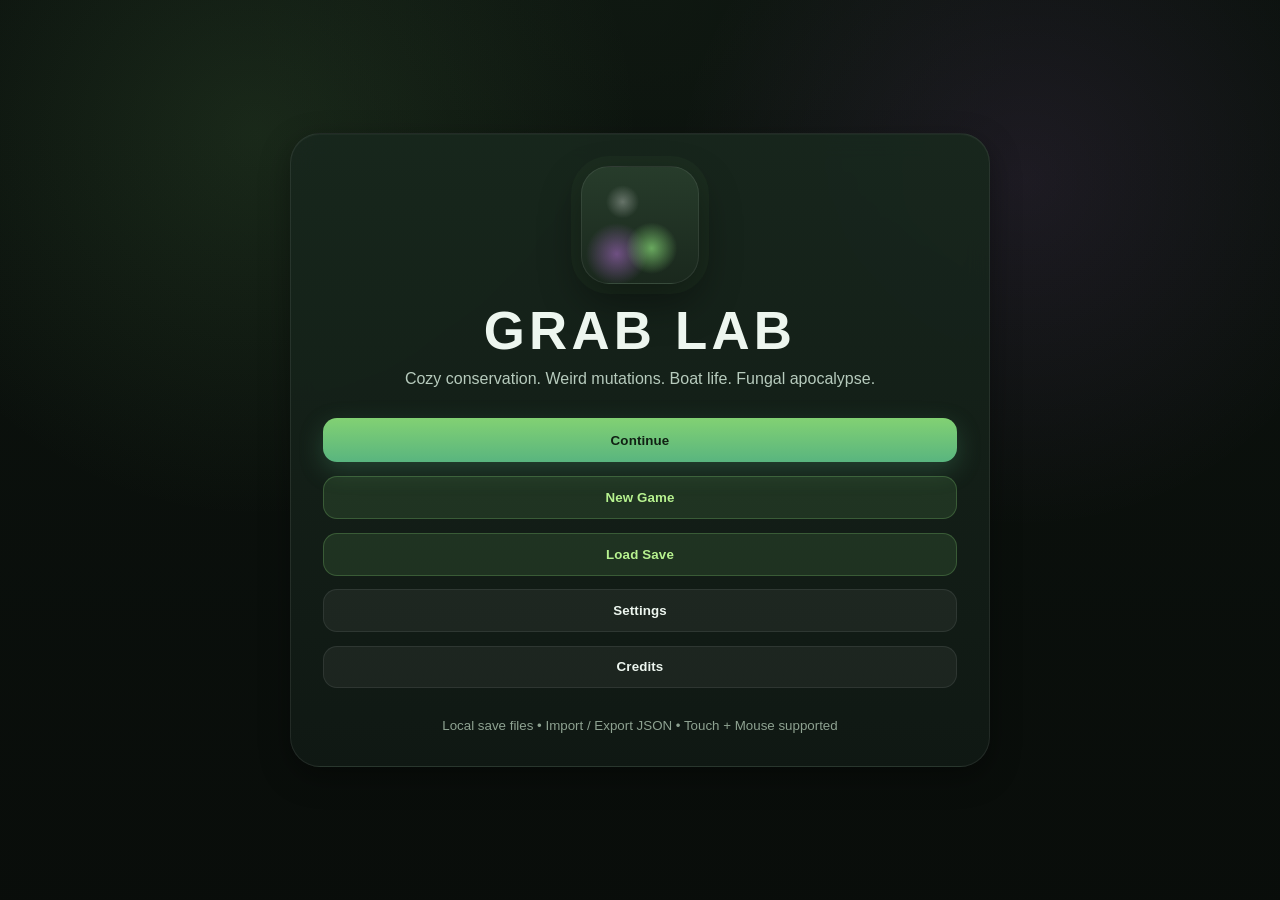
==== index.html @ 13048ccb "V0.000 Let's find our bugs!" ====
<!DOCTYPE html>
<html lang="en">
<head>
  <meta charset="UTF-8" />
  <meta
    name="viewport"
    content="width=device-width, initial-scale=1, maximum-scale=1, viewport-fit=cover"
  />
  <title>Grab Lab</title>
  <meta
    name="description"
    content="Grab Lab - a cozy, creepy, data-driven survival, breeding, fishing, and conservation game."
  />
  <link rel="stylesheet" href="style.css" />
</head>
<body>
  <div id="app" class="app-shell">
    <!-- Splash / Boot -->
    <section id="bootScreen" class="screen-layer boot-screen active" aria-label="Boot Screen">
      <div class="boot-card">
        <div class="boot-logo-wrap">
          <div class="boot-logo fungus-pulse"></div>
          <h1 class="game-title">GRAB LAB</h1>
          <p class="game-tagline">
            Cozy conservation. Weird mutations. Boat life. Fungal apocalypse.
          </p>
        </div>

        <div class="boot-actions">
          <button id="btnContinue" class="primary-btn">Continue</button>
          <button id="btnNewGame" class="secondary-btn">New Game</button>
          <button id="btnLoadGame" class="secondary-btn">Load Save</button>
          <button id="btnOpenSettings" class="ghost-btn">Settings</button>
          <button id="btnOpenCredits" class="ghost-btn">Credits</button>
        </div>

        <div class="boot-footer">
          <small>Local save files • Import / Export JSON • Touch + Mouse supported</small>
        </div>
      </div>
    </section>

    <!-- Character Creator -->
    <section id="characterCreatorScreen" class="screen-layer" aria-label="Character Creator">
      <div class="creator-shell modal-style large">
        <header class="creator-header">
          <h2>Create Your Conservationist</h2>
          <div class="creator-header-actions">
            <button id="btnRandomizeCharacter" class="secondary-btn">Randomize</button>
            <button id="btnBackToBootFromCreator" class="ghost-btn">Back</button>
          </div>
        </header>

        <div class="creator-body">
          <aside class="creator-preview-panel">
            <div class="character-preview-card">
              <div id="characterPreviewAvatar" class="avatar-preview">
                <div class="avatar-layer avatar-base"></div>
                <div class="avatar-layer avatar-hair"></div>
                <div class="avatar-layer avatar-outfit"></div>
                <div class="avatar-layer avatar-accessory"></div>
              </div>
              <div class="preview-meta">
                <h3 id="previewName">New Ranger</h3>
                <p id="previewOrigin">Remote Wetlands Field Station</p>
                <p id="previewSummary">
                  Tired, underpaid, wildly unprepared, and somehow humanity’s best shot.
                </p>
              </div>
            </div>
          </aside>

          <main class="creator-form-panel">
            <div class="form-grid">
              <label class="form-field">
                <span>Name</span>
                <input id="creatorName" type="text" maxlength="28" placeholder="Enter character name" />
              </label>

              <label class="form-field">
                <span>Pronouns</span>
                <select id="creatorPronouns">
                  <option value="they">They / Them</option>
                  <option value="she">She / Her</option>
                  <option value="he">He / Him</option>
                  <option value="custom">Custom Later</option>
                </select>
              </label>

              <label class="form-field">
                <span>Background</span>
                <select id="creatorBackground"></select>
              </label>

              <label class="form-field">
                <span>Starting Specialty</span>
                <select id="creatorSpecialty"></select>
              </label>

              <label class="form-field">
                <span>Skin Tone</span>
                <input id="creatorSkinTone" type="range" min="1" max="8" value="3" />
              </label>

              <label class="form-field">
                <span>Hair Style</span>
                <select id="creatorHairStyle"></select>
              </label>

              <label class="form-field">
                <span>Hair Color</span>
                <select id="creatorHairColor"></select>
              </label>

              <label class="form-field">
                <span>Outfit</span>
                <select id="creatorOutfit"></select>
              </label>

              <label class="form-field">
                <span>Starting Trait</span>
                <select id="creatorTraitA"></select>
              </label>

              <label class="form-field">
                <span>Quirk</span>
                <select id="creatorTraitB"></select>
              </label>
            </div>

            <section class="creator-notes card">
              <h3>Starting Perks</h3>
              <ul id="creatorPerkList" class="plain-list"></ul>
            </section>

            <footer class="creator-footer">
              <button id="btnStartGame" class="primary-btn">Begin Assignment</button>
            </footer>
          </main>
        </div>
      </div>
    </section>

    <!-- Main Game -->
    <section id="gameScreen" class="screen-layer" aria-label="Game Screen">
      <!-- Top HUD -->
      <header id="topHud" class="top-hud">
        <div class="hud-left">
          <div class="hud-logo-mini">GL</div>
          <div class="hud-day-block">
            <div id="hudDay" class="hud-stat-main">Day 1</div>
            <div id="hudTime" class="hud-stat-sub">06:00 AM</div>
          </div>
          <div class="hud-weather-block">
            <div id="hudWeather" class="hud-stat-main">Clear</div>
            <div id="hudBiome" class="hud-stat-sub">Field Station Island</div>
          </div>
        </div>

        <div class="hud-center">
          <div class="resource-pill">
            <span>HP</span>
            <div class="bar"><div id="barHealth" class="fill"></div></div>
            <strong id="hudHealthText">100 / 100</strong>
          </div>
          <div class="resource-pill">
            <span>Stamina</span>
            <div class="bar"><div id="barStamina" class="fill"></div></div>
            <strong id="hudStaminaText">100 / 100</strong>
          </div>
          <div class="resource-pill">
            <span>Hunger</span>
            <div class="bar"><div id="barHunger" class="fill"></div></div>
            <strong id="hudHungerText">Fed</strong>
          </div>
          <div class="resource-pill">
            <span>Thirst</span>
            <div class="bar"><div id="barThirst" class="fill"></div></div>
            <strong id="hudThirstText">Hydrated</strong>
          </div>
          <div class="resource-pill danger">
            <span>Infection</span>
            <div class="bar"><div id="barInfection" class="fill"></div></div>
            <strong id="hudInfectionText">0%</strong>
          </div>
        </div>

        <div class="hud-right">
          <button id="btnPause" class="hud-btn">Pause</button>
          <button id="btnTutorial" class="hud-btn">Tutorial</button>
          <button id="btnAdmin" class="hud-btn admin">Admin</button>
        </div>
      </header>

      <!-- Main Layout -->
      <div class="game-layout">
        <!-- Left Quick Panel -->
        <aside id="leftSidebar" class="sidebar left-sidebar">
          <div class="sidebar-section">
            <h3>Quick Actions</h3>
            <div class="quick-action-grid">
              <button id="btnInventory" class="panel-btn">Inventory</button>
              <button id="btnParty" class="panel-btn">Party</button>
              <button id="btnMap" class="panel-btn">Map</button>
              <button id="btnBoat" class="panel-btn">Boat</button>
              <button id="btnBase" class="panel-btn">Base</button>
              <button id="btnBuild" class="panel-btn">Build</button>
              <button id="btnCraft" class="panel-btn">Craft</button>
              <button id="btnJournal" class="panel-btn">Journal</button>
              <button id="btnDNA" class="panel-btn">DNA Lab</button>
              <button id="btnBreed" class="panel-btn">Breeding</button>
              <button id="btnFish" class="panel-btn">Fishing</button>
              <button id="btnTraps" class="panel-btn">Traps</button>
            </div>
          </div>

          <div class="sidebar-section">
            <h3>Tracked Tasks</h3>
            <div id="trackedTaskList" class="stack-list"></div>
          </div>

          <div class="sidebar-section">
            <h3>Status Effects</h3>
            <div id="statusEffectList" class="status-chip-wrap"></div>
          </div>
        </aside>

        <!-- Play Area -->
        <main id="playArea" class="play-area">
          <div id="worldViewport" class="world-viewport">
            <canvas id="worldCanvas" width="1600" height="900" aria-label="World"></canvas>
            <canvas id="fxCanvas" width="1600" height="900" aria-label="Effects"></canvas>

            <div id="interactionPrompt" class="interaction-prompt hidden">
              <div class="prompt-title" id="interactionTitle">Point of Interest</div>
              <div class="prompt-body" id="interactionBody">Tap to inspect.</div>
            </div>

            <div id="floatingDamageLayer" class="floating-layer" aria-hidden="true"></div>
            <div id="toastLayer" class="toast-layer" aria-live="polite"></div>
          </div>

          <div id="bottomActionBar" class="bottom-action-bar">
            <button id="btnInteract" class="action-btn primary">Interact</button>
            <button id="btnHarvest" class="action-btn">Harvest</button>
            <button id="btnCastLine" class="action-btn">Cast Line</button>
            <button id="btnUseTool" class="action-btn">Use Tool</button>
            <button id="btnAttack" class="action-btn">Attack</button>
            <button id="btnSneak" class="action-btn">Sneak</button>
            <button id="btnRest" class="action-btn">Rest</button>
          </div>
        </main>

        <!-- Right Sidebar -->
        <aside id="rightSidebar" class="sidebar right-sidebar">
          <div class="sidebar-section">
            <h3>Party</h3>
            <div id="partyRosterMini" class="party-mini-list"></div>
          </div>

          <div class="sidebar-section">
            <h3>Nearby</h3>
            <div id="nearbyList" class="stack-list"></div>
          </div>

          <div class="sidebar-section">
            <h3>Activity Log</h3>
            <div id="activityLog" class="log-box"></div>
          </div>
        </aside>
      </div>

      <!-- Mini Map -->
      <div id="miniMapShell" class="mini-map-shell">
        <div class="mini-map-header">
          <span>Mini Map</span>
          <button id="btnExpandMiniMap" class="mini-btn">Expand</button>
        </div>
        <canvas id="miniMapCanvas" width="260" height="260" aria-label="Mini Map"></canvas>
      </div>
    </section>

    <!-- Combat Screen -->
    <section id="combatScreen" class="screen-layer combat-screen" aria-label="Combat Screen">
      <div class="combat-backdrop">
        <div class="combat-arena">
          <header class="combat-header">
            <div>
              <h2 id="combatTitle">Fungal Encounter</h2>
              <p id="combatSubtitle">The spores twitch in a deeply rude manner.</p>
            </div>
            <button id="btnFleeCombat" class="ghost-btn">Attempt Flee</button>
          </header>

          <div class="combat-body">
            <div class="combat-enemy-side">
              <div id="enemyBattlefield" class="battlefield-grid enemy-grid"></div>
            </div>

            <div class="combat-player-side">
              <div id="allyBattlefield" class="battlefield-grid ally-grid"></div>
            </div>
          </div>

          <footer class="combat-footer">
            <div id="combatTurnOrder" class="turn-order-strip"></div>

            <div class="combat-command-shell">
              <div id="combatActorCard" class="combat-actor-card">
                <h3 id="combatActorName">Ranger</h3>
                <p id="combatActorStats">HP 100/100 • STA 80/100</p>
              </div>

              <div id="combatCommandPanel" class="combat-command-panel">
                <button class="combat-btn" data-combat-action="attack">Attack</button>
                <button class="combat-btn" data-combat-action="skill">Skill</button>
                <button class="combat-btn" data-combat-action="item">Item</button>
                <button class="combat-btn" data-combat-action="swap">Swap</button>
                <button class="combat-btn" data-combat-action="defend">Defend</button>
                <button class="combat-btn" data-combat-action="analyze">Analyze</button>
              </div>

              <div id="combatDetailPanel" class="combat-detail-panel">
                <p>Select a command to continue.</p>
              </div>
            </div>
          </footer>
        </div>
      </div>
    </section>

    <!-- Shared Modal Host -->
    <div id="modalHost" class="modal-host" aria-live="polite"></div>

    <!-- Inventory Modal -->
    <section id="inventoryModal" class="modal-window hidden draggable" data-modal="inventory" aria-label="Inventory">
      <header class="modal-header drag-handle">
        <h2>Inventory</h2>
        <div class="modal-header-actions">
          <input id="inventorySearch" type="text" placeholder="Search inventory..." />
          <button class="modal-close-btn" data-close-modal="inventoryModal">✕</button>
        </div>
      </header>
      <div class="modal-body">
        <div class="inventory-layout">
          <div id="inventoryGrid" class="inventory-grid"></div>
          <aside id="inventoryDetail" class="detail-panel">
            <h3>Item Details</h3>
            <div id="inventoryDetailContent">Select an item.</div>
          </aside>
        </div>
      </div>
    </section>

    <!-- Party Modal -->
    <section id="partyModal" class="modal-window hidden draggable" data-modal="party" aria-label="Party">
      <header class="modal-header drag-handle">
        <h2>Party & Companions</h2>
        <div class="modal-header-actions">
          <button class="modal-close-btn" data-close-modal="partyModal">✕</button>
        </div>
      </header>
      <div class="modal-body">
        <div class="split-layout">
          <div id="partyMemberList" class="card-list"></div>
          <div id="partyMemberDetail" class="detail-panel">Select a companion.</div>
        </div>
      </div>
    </section>

    <!-- Map Modal -->
    <section id="mapModal" class="modal-window hidden draggable large" data-modal="map" aria-label="Map">
      <header class="modal-header drag-handle">
        <h2>World Map</h2>
        <div class="modal-header-actions">
          <button id="btnFastTravelMode" class="secondary-btn">Fast Travel</button>
          <button class="modal-close-btn" data-close-modal="mapModal">✕</button>
        </div>
      </header>
      <div class="modal-body">
        <div class="map-layout">
          <canvas id="worldMapCanvas" width="1200" height="800"></canvas>
          <aside class="detail-panel">
            <h3>Location Info</h3>
            <div id="mapLocationInfo">Select a tile.</div>
          </aside>
        </div>
      </div>
    </section>

    <!-- Boat Modal -->
    <section id="boatModal" class="modal-window hidden draggable" data-modal="boat" aria-label="Boat">
      <header class="modal-header drag-handle">
        <h2>River Boat</h2>
        <div class="modal-header-actions">
          <button class="modal-close-btn" data-close-modal="boatModal">✕</button>
        </div>
      </header>
      <div class="modal-body">
        <div class="split-layout">
          <div id="boatPanel" class="detail-panel wide-panel">
            <h3>Boat Overview</h3>
            <div id="boatStats"></div>
          </div>
          <div id="boatUpgradePanel" class="detail-panel">
            <h3>Upgrades</h3>
            <div id="boatUpgradeList"></div>
          </div>
        </div>
      </div>
    </section>

    <!-- Base Modal -->
    <section id="baseModal" class="modal-window hidden draggable large" data-modal="base" aria-label="Base">
      <header class="modal-header drag-handle">
        <h2>Field Station Base</h2>
        <div class="modal-header-actions">
          <button id="btnBaseTabStructures" class="secondary-btn">Structures</button>
          <button id="btnBaseTabCreatures" class="secondary-btn">Habitats</button>
          <button id="btnBaseTabStorage" class="secondary-btn">Storage</button>
          <button class="modal-close-btn" data-close-modal="baseModal">✕</button>
        </div>
      </header>
      <div class="modal-body">
        <div id="basePanelContent" class="detail-panel">Base systems loading...</div>
      </div>
    </section>

    <!-- Crafting Modal -->
    <section id="craftModal" class="modal-window hidden draggable" data-modal="craft" aria-label="Crafting">
      <header class="modal-header drag-handle">
        <h2>Crafting</h2>
        <div class="modal-header-actions">
          <input id="craftSearch" type="text" placeholder="Search recipes..." />
          <button class="modal-close-btn" data-close-modal="craftModal">✕</button>
        </div>
      </header>
      <div class="modal-body">
        <div class="split-layout">
          <div id="recipeList" class="card-list"></div>
          <div id="recipeDetail" class="detail-panel">Select a recipe.</div>
        </div>
      </div>
    </section>

    <!-- Breeding Modal -->
    <section id="breedingModal" class="modal-window hidden draggable large" data-modal="breeding" aria-label="Breeding Lab">
      <header class="modal-header drag-handle">
        <h2>Breeding Lab</h2>
        <div class="modal-header-actions">
          <button id="btnOpenMutationGuide" class="secondary-btn">Mutation Guide</button>
          <button class="modal-close-btn" data-close-modal="breedingModal">✕</button>
        </div>
      </header>
      <div class="modal-body">
        <div class="triple-layout">
          <section class="detail-panel">
            <h3>Parent A</h3>
            <div id="breedingParentA"></div>
          </section>
          <section class="detail-panel">
            <h3>Parent B</h3>
            <div id="breedingParentB"></div>
          </section>
          <section class="detail-panel">
            <h3>Additives & Outcome</h3>
            <div id="breedingResultPanel"></div>
          </section>
        </div>
      </div>
    </section>

    <!-- DNA Modal -->
    <section id="dnaModal" class="modal-window hidden draggable" data-modal="dna" aria-label="DNA Database">
      <header class="modal-header drag-handle">
        <h2>DNA Database</h2>
        <div class="modal-header-actions">
          <input id="dnaSearch" type="text" placeholder="Search species or specimen..." />
          <button class="modal-close-btn" data-close-modal="dnaModal">✕</button>
        </div>
      </header>
      <div class="modal-body">
        <div class="split-layout">
          <div id="dnaList" class="card-list"></div>
          <div id="dnaDetail" class="detail-panel">Select an entry.</div>
        </div>
      </div>
    </section>

    <!-- Fishing Modal -->
    <section id="fishingModal" class="modal-window hidden draggable" data-modal="fishing" aria-label="Fishing">
      <header class="modal-header drag-handle">
        <h2>Fishing & Passive Lines</h2>
        <div class="modal-header-actions">
          <button class="modal-close-btn" data-close-modal="fishingModal">✕</button>
        </div>
      </header>
      <div class="modal-body">
        <div class="split-layout">
          <div id="fishingPanel" class="detail-panel wide-panel"></div>
          <div id="fishingCatchPanel" class="detail-panel"></div>
        </div>
      </div>
    </section>

    <!-- Journal Modal -->
    <section id="journalModal" class="modal-window hidden draggable" data-modal="journal" aria-label="Journal">
      <header class="modal-header drag-handle">
        <h2>Journal</h2>
        <div class="modal-header-actions">
          <button id="btnJournalTabQuests" class="secondary-btn">Quests</button>
          <button id="btnJournalTabNotes" class="secondary-btn">Notes</button>
          <button id="btnJournalTabCodex" class="secondary-btn">Codex</button>
          <button class="modal-close-btn" data-close-modal="journalModal">✕</button>
        </div>
      </header>
      <div class="modal-body">
        <div id="journalContent" class="detail-panel">Journal loading...</div>
      </div>
    </section>

    <!-- Tutorial Modal -->
    <section id="tutorialModal" class="modal-window hidden draggable" data-modal="tutorial" aria-label="Tutorial">
      <header class="modal-header drag-handle">
        <h2>Tutorial</h2>
        <div class="modal-header-actions">
          <button id="btnTutorialPrev" class="secondary-btn">Prev</button>
          <button id="btnTutorialNext" class="secondary-btn">Next</button>
          <button class="modal-close-btn" data-close-modal="tutorialModal">✕</button>
        </div>
      </header>
      <div class="modal-body">
        <div id="tutorialContent" class="detail-panel">Welcome to Grab Lab.</div>
      </div>
    </section>

    <!-- Settings Modal -->
    <section id="settingsModal" class="modal-window hidden draggable" data-modal="settings" aria-label="Settings">
      <header class="modal-header drag-handle">
        <h2>Settings</h2>
        <div class="modal-header-actions">
          <button class="modal-close-btn" data-close-modal="settingsModal">✕</button>
        </div>
      </header>
      <div class="modal-body">
        <div class="settings-grid">
          <label class="form-field">
            <span>Music Volume</span>
            <input id="settingMusicVolume" type="range" min="0" max="100" value="70" />
          </label>
          <label class="form-field">
            <span>SFX Volume</span>
            <input id="settingSfxVolume" type="range" min="0" max="100" value="80" />
          </label>
          <label class="form-field">
            <span>Ambient Volume</span>
            <input id="settingAmbientVolume" type="range" min="0" max="100" value="60" />
          </label>
          <label class="form-field">
            <span>UI Scale</span>
            <input id="settingUiScale" type="range" min="80" max="130" value="100" />
          </label>
          <label class="form-field checkbox-row">
            <input id="settingReduceMotion" type="checkbox" />
            <span>Reduce Motion</span>
          </label>
          <label class="form-field checkbox-row">
            <input id="settingShowDamageNumbers" type="checkbox" checked />
            <span>Show Damage Numbers</span>
          </label>
        </div>
      </div>
    </section>

    <!-- Save / Load Modal -->
    <section id="saveLoadModal" class="modal-window hidden draggable" data-modal="saveLoad" aria-label="Save and Load">
      <header class="modal-header drag-handle">
        <h2>Save / Load</h2>
        <div class="modal-header-actions">
          <button id="btnExportSave" class="secondary-btn">Export JSON</button>
          <label class="secondary-btn file-label" for="importSaveInput">Import JSON</label>
          <input id="importSaveInput" type="file" accept=".json" hidden />
          <button class="modal-close-btn" data-close-modal="saveLoadModal">✕</button>
        </div>
      </header>
      <div class="modal-body">
        <div class="split-layout">
          <div id="saveSlotList" class="card-list"></div>
          <div id="saveSlotDetail" class="detail-panel">Select a save slot.</div>
        </div>
      </div>
    </section>

    <!-- Admin Modal -->
    <section id="adminModal" class="modal-window hidden draggable large" data-modal="admin" aria-label="Admin Panel">
      <header class="modal-header drag-handle admin-header">
        <h2>Admin / Test Tools</h2>
        <div class="modal-header-actions">
          <button id="btnAdminTabCheats" class="secondary-btn">Cheats</button>
          <button id="btnAdminTabDebug" class="secondary-btn">Debug</button>
          <button id="btnAdminTabSpawn" class="secondary-btn">Spawn</button>
          <button id="btnAdminTabWorld" class="secondary-btn">World</button>
          <button class="modal-close-btn" data-close-modal="adminModal">✕</button>
        </div>
      </header>
      <div class="modal-body">
        <div class="admin-layout">
          <aside class="detail-panel">
            <h3>Quick Admin</h3>
            <div class="quick-action-grid">
              <button id="adminHeal" class="panel-btn">Full Heal</button>
              <button id="adminFeed" class="panel-btn">Fill Hunger</button>
              <button id="adminHydrate" class="panel-btn">Fill Thirst</button>
              <button id="adminClearInfection" class="panel-btn">Clear Infection</button>
              <button id="adminAddXP" class="panel-btn">Add XP</button>
              <button id="adminAddMoney" class="panel-btn">Add Funds</button>
              <button id="adminTimeMorning" class="panel-btn">Morning</button>
              <button id="adminTimeNight" class="panel-btn">Night</button>
              <button id="adminClearWeather" class="panel-btn">Clear Weather</button>
              <button id="adminSpawnLoot" class="panel-btn">Spawn Loot</button>
              <button id="adminUnlockMap" class="panel-btn">Reveal Map</button>
              <button id="adminToggleGodMode" class="panel-btn">God Mode</button>
            </div>
          </aside>

          <main class="detail-panel wide-panel">
            <h3>Console</h3>
            <textarea
              id="adminConsoleInput"
              rows="8"
              placeholder="Type a cheat or debug command..."
            ></textarea>
            <div class="admin-console-actions">
              <button id="btnRunAdminCommand" class="primary-btn">Run Command</button>
              <button id="btnClearAdminLog" class="secondary-btn">Clear Log</button>
            </div>
            <div id="adminLog" class="log-box"></div>
          </main>
        </div>
      </div>
    </section>

    <!-- Credits Modal -->
    <section id="creditsModal" class="modal-window hidden draggable" data-modal="credits" aria-label="Credits">
      <header class="modal-header drag-handle">
        <h2>Credits</h2>
        <div class="modal-header-actions">
          <button class="modal-close-btn" data-close-modal="creditsModal">✕</button>
        </div>
      </header>
      <div class="modal-body">
        <div class="detail-panel">
          <p><strong>Grab Lab</strong></p>
          <p>Prototype scaffold build.</p>
          <p>Design direction: cozy survival + conservation + breeding + mutation RPG.</p>
          <p>Built for modular expansion with HTML, CSS, JS, and JSON.</p>
        </div>
      </div>
    </section>
  </div>

  <!-- Audio Hooks -->
  <audio id="bgmMain" preload="none" loop></audio>
  <audio id="ambientMain" preload="none" loop></audio>
  <audio id="sfxMain" preload="none"></audio>

  <!-- Scripts -->
  <script src="js/config.js"></script>
  <script src="js/utils.js"></script>
  <script src="js/state.js"></script>
  <script src="js/saveLoad.js"></script>
  <script src="js/audio.js"></script>
  <script src="js/modal.js"></script>
  <script src="js/ui.js"></script>
  <script src="js/input.js"></script>
  <script src="js/world.js"></script>
  <script src="js/map.js"></script>
  <script src="js/player.js"></script>
  <script src="js/animals.js"></script>
  <script src="js/breeding.js"></script>
  <script src="js/combat.js"></script>
  <script src="js/crafting.js"></script>
  <script src="js/build.js"></script>
  <script src="js/inventory.js"></script>
  <script src="js/fishing.js"></script>
  <script src="js/tutorial.js"></script>
  <script src="js/admin.js"></script>
  <script src="js/main.js"></script>
</body>
</html>
---- style.css ----
:root {
  --bg: #0f1713;
  --bg-elev-1: #152019;
  --bg-elev-2: #1b2a20;
  --bg-elev-3: #243629;
  --bg-panel: rgba(20, 31, 24, 0.94);
  --bg-panel-soft: rgba(28, 42, 33, 0.88);
  --bg-glass: rgba(20, 29, 24, 0.72);

  --text: #edf6ef;
  --text-dim: #b7cbbd;
  --text-soft: #8ea291;

  --accent: #82d173;
  --accent-2: #b7f28f;
  --accent-3: #59b57f;
  --warning: #ffd166;
  --danger: #f76b6b;
  --danger-2: #ff9b9b;
  --info: #7ec8ff;
  --shadow: rgba(0, 0, 0, 0.35);
  --outline: rgba(255, 255, 255, 0.08);

  --health: #7ee081;
  --stamina: #5fd0ff;
  --hunger: #ffca6c;
  --thirst: #7bbfff;
  --infection: #d77cff;

  --radius-sm: 10px;
  --radius-md: 16px;
  --radius-lg: 22px;
  --radius-xl: 30px;

  --header-h: 84px;
  --actionbar-h: 84px;
  --sidebar-w: 250px;
  --mini-map-size: 260px;

  --font-main: "Trebuchet MS", "Segoe UI", Tahoma, Arial, sans-serif;
  --font-mono: "Consolas", "Courier New", monospace;

  --ui-scale: 1;
  --transition-fast: 0.16s ease;
  --transition-med: 0.26s ease;
  --transition-slow: 0.42s ease;
}

* {
  box-sizing: border-box;
  -webkit-tap-highlight-color: transparent;
}

html {
  font-size: 16px;
  height: 100%;
  width: 100%;
}

body {
  margin: 0;
  min-height: 100%;
  background:
    radial-gradient(circle at top, rgba(98, 158, 90, 0.18), transparent 35%),
    linear-gradient(180deg, #0f1713 0%, #101913 38%, #0b100d 100%);
  color: var(--text);
  font-family: var(--font-main);
  overflow: hidden;
  user-select: none;
}

body,
button,
input,
select,
textarea {
  font-family: var(--font-main);
}

button,
input,
select,
textarea {
  outline: none;
}

button {
  cursor: pointer;
  border: none;
  color: inherit;
  transition:
    transform var(--transition-fast),
    background var(--transition-fast),
    border-color var(--transition-fast),
    box-shadow var(--transition-fast),
    opacity var(--transition-fast);
}

button:hover {
  transform: translateY(-1px);
}

button:active {
  transform: translateY(0);
}

button:disabled {
  opacity: 0.45;
  cursor: not-allowed;
}

input,
select,
textarea {
  width: 100%;
  border-radius: 12px;
  border: 1px solid var(--outline);
  background: rgba(10, 16, 12, 0.65);
  color: var(--text);
  padding: 0.8rem 0.9rem;
  font-size: 0.95rem;
}

textarea {
  resize: vertical;
  min-height: 120px;
}

input::placeholder,
textarea::placeholder {
  color: var(--text-soft);
}

h1,
h2,
h3,
h4,
p {
  margin-top: 0;
}

small {
  color: var(--text-soft);
}

.hidden {
  display: none !important;
}

.plain-list {
  list-style: none;
  padding: 0;
  margin: 0;
}

.app-shell {
  position: relative;
  width: 100vw;
  height: 100vh;
  height: 100dvh;
  overflow: hidden;
  transform: scale(var(--ui-scale));
  transform-origin: top left;
}

/* -------------------------------------------------------------------------- */
/* Generic Cards / Panels */
/* -------------------------------------------------------------------------- */

.card,
.detail-panel,
.sidebar-section,
.boot-card,
.creator-shell,
.modal-window,
.resource-pill,
.stack-list > *,
.card-list > *,
.party-mini-list > * {
  background: var(--bg-panel);
  border: 1px solid var(--outline);
  box-shadow:
    0 10px 30px var(--shadow),
    inset 0 1px 0 rgba(255,255,255,0.03);
  backdrop-filter: blur(12px);
}

.card,
.detail-panel {
  border-radius: var(--radius-md);
  padding: 1rem;
}

.wide-panel {
  min-width: 0;
}

.stack-list,
.card-list,
.party-mini-list,
.status-chip-wrap {
  display: flex;
  flex-direction: column;
  gap: 0.65rem;
  min-height: 1rem;
}

.stack-list > *,
.card-list > *,
.party-mini-list > * {
  border-radius: 14px;
  padding: 0.85rem;
}

.status-chip-wrap {
  flex-direction: row;
  flex-wrap: wrap;
}

.status-chip {
  padding: 0.45rem 0.7rem;
  border-radius: 999px;
  background: rgba(130, 209, 115, 0.12);
  border: 1px solid rgba(130, 209, 115, 0.28);
  color: var(--accent-2);
  font-size: 0.82rem;
}

/* -------------------------------------------------------------------------- */
/* Buttons */
/* -------------------------------------------------------------------------- */

.primary-btn,
.secondary-btn,
.ghost-btn,
.hud-btn,
.panel-btn,
.action-btn,
.combat-btn,
.mini-btn,
.modal-close-btn,
.file-label {
  border-radius: 14px;
  font-weight: 700;
  letter-spacing: 0.01em;
}

.primary-btn {
  background: linear-gradient(180deg, var(--accent), var(--accent-3));
  color: #112114;
  padding: 0.9rem 1.15rem;
  box-shadow: 0 8px 24px rgba(89, 181, 127, 0.25);
}

.primary-btn:hover {
  box-shadow: 0 10px 28px rgba(89, 181, 127, 0.35);
}

.secondary-btn,
.file-label {
  background: rgba(130, 209, 115, 0.12);
  border: 1px solid rgba(130, 209, 115, 0.26);
  color: var(--accent-2);
  padding: 0.82rem 1rem;
}

.secondary-btn:hover,
.file-label:hover {
  background: rgba(130, 209, 115, 0.2);
}

.ghost-btn {
  background: rgba(255,255,255,0.05);
  border: 1px solid var(--outline);
  color: var(--text);
  padding: 0.8rem 1rem;
}

.hud-btn {
  background: rgba(255,255,255,0.06);
  border: 1px solid var(--outline);
  padding: 0.68rem 0.95rem;
  min-width: 76px;
}

.hud-btn.admin {
  border-color: rgba(255, 107, 107, 0.32);
  color: var(--danger-2);
}

.panel-btn {
  background: rgba(255,255,255,0.045);
  border: 1px solid var(--outline);
  padding: 0.75rem 0.7rem;
  min-height: 52px;
  text-align: center;
}

.panel-btn:hover {
  background: rgba(255,255,255,0.09);
}

.action-btn {
  min-width: 110px;
  padding: 0.92rem 1rem;
  background: rgba(13, 18, 15, 0.78);
  border: 1px solid var(--outline);
}

.action-btn.primary {
  background: linear-gradient(180deg, #95e07e, #4ea15d);
  color: #122014;
}

.combat-btn {
  background: rgba(255,255,255,0.06);
  border: 1px solid var(--outline);
  min-height: 56px;
  padding: 0.9rem 1rem;
}

.mini-btn,
.modal-close-btn {
  background: rgba(255,255,255,0.06);
  border: 1px solid var(--outline);
  padding: 0.56rem 0.75rem;
}

.file-label {
  display: inline-flex;
  align-items: center;
  justify-content: center;
  cursor: pointer;
}

/* -------------------------------------------------------------------------- */
/* Screen Layers */
/* -------------------------------------------------------------------------- */

.screen-layer {
  position: absolute;
  inset: 0;
  opacity: 0;
  pointer-events: none;
  transition: opacity var(--transition-med);
}

.screen-layer.active,
#gameScreen.active,
#combatScreen.active {
  opacity: 1;
  pointer-events: auto;
}

/* -------------------------------------------------------------------------- */
/* Boot Screen */
/* -------------------------------------------------------------------------- */

.boot-screen {
  display: grid;
  place-items: center;
  padding: 1.5rem;
  background:
    radial-gradient(circle at 20% 15%, rgba(130, 209, 115, 0.12), transparent 30%),
    radial-gradient(circle at 80% 20%, rgba(215, 124, 255, 0.09), transparent 28%),
    linear-gradient(180deg, rgba(10, 16, 12, 0.75), rgba(9, 13, 10, 0.92));
}

.boot-screen.active {
  display: grid;
}

.boot-card {
  width: min(700px, 100%);
  border-radius: var(--radius-xl);
  padding: 2rem;
  text-align: center;
  background:
    linear-gradient(180deg, rgba(24, 39, 29, 0.96), rgba(16, 25, 20, 0.96));
}

.boot-logo-wrap {
  margin-bottom: 1.5rem;
}

.boot-logo {
  width: 118px;
  height: 118px;
  margin: 0 auto 1rem;
  border-radius: 28px;
  background:
    radial-gradient(circle at 35% 30%, rgba(255,255,255,0.3), transparent 15%),
    radial-gradient(circle at 60% 70%, rgba(130, 209, 115, 0.75), transparent 24%),
    radial-gradient(circle at 30% 75%, rgba(215, 124, 255, 0.44), transparent 26%),
    linear-gradient(180deg, #273c2b, #1a281d);
  border: 1px solid rgba(255,255,255,0.08);
  box-shadow:
    0 0 0 10px rgba(130, 209, 115, 0.04),
    0 18px 40px rgba(0,0,0,0.4);
}

.game-title {
  margin-bottom: 0.4rem;
  font-size: clamp(2.1rem, 5vw, 3.3rem);
  letter-spacing: 0.08em;
}

.game-tagline {
  color: var(--text-dim);
  max-width: 480px;
  margin: 0 auto;
  line-height: 1.45;
}

.boot-actions {
  display: grid;
  gap: 0.85rem;
  margin: 1.75rem 0;
}

.boot-footer {
  color: var(--text-soft);
}

/* -------------------------------------------------------------------------- */
/* Character Creator */
/* -------------------------------------------------------------------------- */

#characterCreatorScreen {
  background:
    radial-gradient(circle at top left, rgba(130, 209, 115, 0.12), transparent 28%),
    linear-gradient(180deg, rgba(13, 19, 15, 0.9), rgba(8, 11, 9, 0.96));
  padding: 1rem;
  overflow: auto;
}

#characterCreatorScreen.active {
  display: block;
  opacity: 1;
  pointer-events: auto;
}

.creator-shell {
  max-width: 1400px;
  margin: 0 auto;
  min-height: calc(100dvh - 2rem);
  border-radius: 28px;
  padding: 1rem;
}

.creator-header,
.modal-header,
.combat-header {
  display: flex;
  align-items: center;
  justify-content: space-between;
  gap: 1rem;
}

.creator-header {
  padding: 0.5rem 0 1rem;
}

.creator-header-actions,
.modal-header-actions,
.admin-console-actions {
  display: flex;
  flex-wrap: wrap;
  gap: 0.6rem;
  align-items: center;
}

.creator-body {
  display: grid;
  grid-template-columns: 360px 1fr;
  gap: 1rem;
  min-height: 0;
}

.creator-preview-panel,
.creator-form-panel {
  min-width: 0;
}

.character-preview-card {
  border-radius: 24px;
  padding: 1rem;
  background: var(--bg-panel-soft);
  border: 1px solid var(--outline);
  min-height: 100%;
}

.avatar-preview {
  position: relative;
  width: 100%;
  aspect-ratio: 1 / 1.2;
  max-height: 460px;
  border-radius: 24px;
  overflow: hidden;
  margin-bottom: 1rem;
  background:
    radial-gradient(circle at 50% 20%, rgba(255,255,255,0.08), transparent 24%),
    linear-gradient(180deg, #314433, #18221a 80%);
  border: 1px solid rgba(255,255,255,0.08);
}

.avatar-layer {
  position: absolute;
  inset: 0;
}

.avatar-base {
  background:
    radial-gradient(circle at 50% 28%, #f0c4a1 0 10%, transparent 10.5%),
    radial-gradient(circle at 50% 44%, #425843 0 18%, transparent 18.5%),
    radial-gradient(circle at 50% 78%, #314737 0 28%, transparent 28.5%);
}

.avatar-hair {
  background:
    radial-gradient(circle at 50% 22%, rgba(62, 37, 15, 0.92) 0 12%, transparent 12.4%);
}

.avatar-outfit {
  background:
    linear-gradient(180deg, transparent 0 45%, rgba(110, 154, 94, 0.85) 45% 68%, transparent 68%);
}

.avatar-accessory {
  background:
    radial-gradient(circle at 62% 41%, rgba(255, 214, 102, 0.88) 0 2.6%, transparent 3%);
}

.preview-meta {
  display: grid;
  gap: 0.55rem;
}

.form-grid {
  display: grid;
  grid-template-columns: repeat(2, minmax(220px, 1fr));
  gap: 0.9rem;
}

.form-field {
  display: grid;
  gap: 0.45rem;
}

.form-field span {
  font-size: 0.9rem;
  color: var(--text-dim);
  font-weight: 700;
}

.checkbox-row {
  grid-template-columns: auto 1fr;
  align-items: center;
}

.checkbox-row input {
  width: auto;
}

.creator-notes {
  margin-top: 1rem;
}

.creator-footer {
  display: flex;
  justify-content: flex-end;
  margin-top: 1rem;
}

/* -------------------------------------------------------------------------- */
/* Main Game Layout */
/* -------------------------------------------------------------------------- */

#gameScreen {
  background:
    linear-gradient(180deg, rgba(11, 16, 12, 0.25), rgba(11, 16, 12, 0.6)),
    linear-gradient(180deg, #172219 0%, #111913 100%);
}

.top-hud {
  position: absolute;
  top: 0;
  left: 0;
  right: 0;
  height: var(--header-h);
  display: grid;
  grid-template-columns: 340px 1fr 260px;
  gap: 0.75rem;
  align-items: center;
  padding: 0.7rem 1rem;
  z-index: 35;
  background:
    linear-gradient(180deg, rgba(8, 12, 10, 0.95), rgba(14, 20, 16, 0.86));
  border-bottom: 1px solid var(--outline);
  backdrop-filter: blur(10px);
}

.hud-left,
.hud-right {
  display: flex;
  align-items: center;
  gap: 0.75rem;
}

.hud-center {
  display: flex;
  gap: 0.6rem;
  align-items: center;
  justify-content: center;
  min-width: 0;
  overflow: auto hidden;
  padding-bottom: 0.15rem;
}

.hud-logo-mini {
  width: 44px;
  height: 44px;
  border-radius: 14px;
  display: grid;
  place-items: center;
  font-weight: 900;
  background: linear-gradient(180deg, rgba(130, 209, 115, 0.95), rgba(89, 181, 127, 0.95));
  color: #112114;
  box-shadow: 0 8px 18px rgba(89, 181, 127, 0.22);
}

.hud-day-block,
.hud-weather-block {
  display: grid;
  gap: 0.15rem;
}

.hud-stat-main {
  font-weight: 800;
  line-height: 1;
}

.hud-stat-sub {
  font-size: 0.82rem;
  color: var(--text-dim);
}

.resource-pill {
  min-width: 160px;
  max-width: 190px;
  border-radius: 18px;
  padding: 0.55rem 0.7rem;
  display: grid;
  gap: 0.3rem;
}

.resource-pill span {
  font-size: 0.76rem;
  text-transform: uppercase;
  letter-spacing: 0.08em;
  color: var(--text-soft);
}

.resource-pill strong {
  font-size: 0.84rem;
}

.resource-pill .bar {
  width: 100%;
  height: 8px;
  border-radius: 999px;
  overflow: hidden;
  background: rgba(255,255,255,0.08);
}

.resource-pill .fill {
  width: 72%;
  height: 100%;
  border-radius: inherit;
  background: linear-gradient(90deg, var(--accent), var(--accent-2));
}

#barHealth { background: linear-gradient(90deg, var(--health), #b3ff95); }
#barStamina { background: linear-gradient(90deg, var(--stamina), #9ee7ff); }
#barHunger { background: linear-gradient(90deg, var(--hunger), #ffe29f); }
#barThirst { background: linear-gradient(90deg, var(--thirst), #b0d9ff); }
#barInfection { background: linear-gradient(90deg, var(--infection), #ffb2ff); }

.resource-pill.danger {
  border-color: rgba(215, 124, 255, 0.3);
}

.game-layout {
  position: absolute;
  inset: var(--header-h) 0 var(--actionbar-h) 0;
  display: grid;
  grid-template-columns: var(--sidebar-w) 1fr var(--sidebar-w);
  gap: 0.75rem;
  padding: 0.75rem;
  overflow: hidden;
}

.sidebar {
  display: flex;
  flex-direction: column;
  gap: 0.75rem;
  min-height: 0;
}

.sidebar-section {
  border-radius: 20px;
  padding: 0.85rem;
  overflow: hidden;
  display: flex;
  flex-direction: column;
  gap: 0.7rem;
  min-height: 0;
}

.sidebar-section h3 {
  margin-bottom: 0;
  font-size: 1rem;
}

.quick-action-grid {
  display: grid;
  grid-template-columns: repeat(2, minmax(0, 1fr));
  gap: 0.55rem;
}

.log-box {
  min-height: 120px;
  overflow: auto;
  border-radius: 14px;
  border: 1px solid var(--outline);
  background: rgba(8, 12, 10, 0.62);
  padding: 0.8rem;
  font-size: 0.88rem;
  line-height: 1.4;
  color: var(--text-dim);
  white-space: pre-wrap;
}

.play-area {
  position: relative;
  min-width: 0;
  min-height: 0;
  border-radius: 26px;
  overflow: hidden;
  background: rgba(9, 14, 10, 0.62);
  border: 1px solid var(--outline);
  box-shadow: 0 16px 38px rgba(0,0,0,0.35);
}

.world-viewport {
  position: absolute;
  inset: 0;
  overflow: hidden;
  background:
    radial-gradient(circle at 50% 10%, rgba(130, 209, 115, 0.09), transparent 30%),
    linear-gradient(180deg, #26362a 0%, #1b291f 38%, #162118 100%);
}

#worldCanvas,
#fxCanvas {
  position: absolute;
  inset: 0;
  width: 100%;
  height: 100%;
  image-rendering: auto;
  touch-action: none;
}

#fxCanvas {
  pointer-events: none;
}

.interaction-prompt {
  position: absolute;
  left: 50%;
  bottom: 120px;
  transform: translateX(-50%);
  width: min(360px, calc(100% - 2rem));
  border-radius: 18px;
  padding: 0.8rem 1rem;
  background: rgba(9, 13, 10, 0.88);
  border: 1px solid rgba(130, 209, 115, 0.25);
  box-shadow: 0 10px 26px rgba(0,0,0,0.35);
  z-index: 5;
}

.prompt-title {
  font-weight: 800;
  margin-bottom: 0.2rem;
}

.prompt-body {
  color: var(--text-dim);
  font-size: 0.9rem;
}

.floating-layer,
.toast-layer {
  position: absolute;
  inset: 0;
  pointer-events: none;
}

.toast-layer {
  display: flex;
  flex-direction: column;
  gap: 0.6rem;
  align-items: flex-end;
  justify-content: flex-start;
  padding: 1rem;
}

.toast {
  min-width: 220px;
  max-width: 360px;
  border-radius: 16px;
  padding: 0.85rem 1rem;
  background: rgba(10, 15, 11, 0.9);
  border: 1px solid var(--outline);
  box-shadow: 0 12px 24px rgba(0,0,0,0.28);
}

.bottom-action-bar {
  position: absolute;
  left: 0;
  right: 0;
  bottom: 0;
  height: var(--actionbar-h);
  display: flex;
  gap: 0.7rem;
  align-items: center;
  justify-content: center;
  padding: 0.8rem 1rem calc(0.8rem + env(safe-area-inset-bottom));
  background:
    linear-gradient(180deg, rgba(11, 16, 12, 0.15), rgba(8, 12, 10, 0.88));
  border-top: 1px solid var(--outline);
  z-index: 6;
  overflow-x: auto;
}

.mini-map-shell {
  position: absolute;
  right: 1rem;
  bottom: calc(var(--actionbar-h) + 1rem);
  width: var(--mini-map-size);
  border-radius: 22px;
  padding: 0.7rem;
  z-index: 20;
  background: rgba(12, 18, 13, 0.92);
  border: 1px solid var(--outline);
  box-shadow: 0 14px 30px rgba(0,0,0,0.35);
}

.mini-map-header {
  display: flex;
  align-items: center;
  justify-content: space-between;
  margin-bottom: 0.55rem;
  font-weight: 700;
}

#miniMapCanvas {
  width: 100%;
  aspect-ratio: 1 / 1;
  border-radius: 16px;
  background: linear-gradient(180deg, #273c31, #18211b);
  border: 1px solid rgba(255,255,255,0.06);
}

/* -------------------------------------------------------------------------- */
/* Combat */
/* -------------------------------------------------------------------------- */

.combat-screen {
  background:
    radial-gradient(circle at center, rgba(255,255,255,0.05), transparent 30%),
    linear-gradient(180deg, rgba(18, 11, 18, 0.96), rgba(7, 5, 9, 0.98));
}

.combat-backdrop {
  position: absolute;
  inset: 0;
  padding: 1rem;
  display: grid;
  place-items: center;
}

.combat-arena {
  width: min(1480px, 100%);
  height: min(900px, 100%);
  border-radius: 30px;
  background:
    linear-gradient(180deg, rgba(29, 19, 31, 0.98), rgba(14, 11, 18, 0.98));
  border: 1px solid rgba(255,255,255,0.08);
  box-shadow: 0 24px 60px rgba(0,0,0,0.45);
  padding: 1rem;
  display: grid;
  grid-template-rows: auto 1fr auto;
  gap: 0.9rem;
}

.combat-body {
  display: grid;
  grid-template-columns: 1fr 1fr;
  gap: 1rem;
  min-height: 0;
}

.combat-enemy-side,
.combat-player-side {
  border-radius: 24px;
  padding: 1rem;
  background: rgba(255,255,255,0.035);
  border: 1px solid rgba(255,255,255,0.06);
  min-height: 0;
}

.battlefield-grid {
  display: grid;
  gap: 0.9rem;
  height: 100%;
  align-content: center;
}

.enemy-grid {
  grid-template-columns: repeat(3, minmax(0, 1fr));
}

.ally-grid {
  grid-template-columns: repeat(5, minmax(0, 1fr));
}

.battle-slot {
  min-height: 180px;
  border-radius: 22px;
  border: 1px solid rgba(255,255,255,0.08);
  background:
    linear-gradient(180deg, rgba(255,255,255,0.03), rgba(255,255,255,0.01));
  display: flex;
  flex-direction: column;
  align-items: center;
  justify-content: center;
  padding: 0.8rem;
  text-align: center;
}

.battle-portrait {
  width: 88px;
  height: 88px;
  border-radius: 20px;
  margin-bottom: 0.6rem;
  background:
    radial-gradient(circle at 50% 35%, rgba(255,255,255,0.22), transparent 18%),
    linear-gradient(180deg, #48674e, #233326);
}

.turn-order-strip {
  min-height: 56px;
  border-radius: 18px;
  border: 1px solid rgba(255,255,255,0.06);
  background: rgba(255,255,255,0.035);
  display: flex;
  gap: 0.5rem;
  align-items: center;
  padding: 0.55rem;
  overflow-x: auto;
}

.turn-chip {
  flex: 0 0 auto;
  padding: 0.6rem 0.9rem;
  border-radius: 999px;
  background: rgba(130, 209, 115, 0.1);
  border: 1px solid rgba(130, 209, 115, 0.22);
}

.combat-command-shell {
  display: grid;
  grid-template-columns: 260px 1fr 340px;
  gap: 0.9rem;
  min-height: 180px;
}

.combat-actor-card,
.combat-command-panel,
.combat-detail-panel {
  border-radius: 22px;
  padding: 1rem;
  background: rgba(255,255,255,0.04);
  border: 1px solid rgba(255,255,255,0.07);
}

.combat-command-panel {
  display: grid;
  grid-template-columns: repeat(3, minmax(0, 1fr));
  gap: 0.7rem;
  align-content: start;
}

/* -------------------------------------------------------------------------- */
/* Modal System */
/* -------------------------------------------------------------------------- */

.modal-host {
  position: absolute;
  inset: 0;
  pointer-events: none;
  z-index: 55;
}

.modal-window {
  position: absolute;
  top: 7%;
  left: 50%;
  transform: translateX(-50%);
  width: min(1040px, calc(100vw - 2rem));
  max-height: calc(100dvh - 4rem);
  border-radius: 24px;
  overflow: hidden;
  z-index: 60;
  pointer-events: auto;
}

.modal-window.large {
  width: min(1320px, calc(100vw - 2rem));
}

.modal-window.hidden {
  display: none !important;
}

.modal-header {
  padding: 0.9rem 1rem;
  background: linear-gradient(180deg, rgba(255,255,255,0.05), rgba(255,255,255,0.02));
  border-bottom: 1px solid var(--outline);
  cursor: grab;
}

.modal-header.drag-handle:active {
  cursor: grabbing;
}

.modal-body {
  padding: 1rem;
  overflow: auto;
  max-height: calc(100dvh - 9rem);
  background: rgba(16, 24, 18, 0.96);
}

.admin-header {
  border-bottom-color: rgba(255, 107, 107, 0.18);
}

.inventory-layout,
.split-layout,
.triple-layout,
.map-layout,
.settings-grid,
.admin-layout {
  display: grid;
  gap: 1rem;
}

.inventory-layout,
.split-layout,
.map-layout {
  grid-template-columns: 1fr 320px;
}

.triple-layout {
  grid-template-columns: repeat(3, minmax(0, 1fr));
}

.settings-grid {
  grid-template-columns: repeat(2, minmax(220px, 1fr));
}

.admin-layout {
  grid-template-columns: 320px 1fr;
}

.inventory-grid {
  display: grid;
  grid-template-columns: repeat(auto-fill, minmax(84px, 1fr));
  gap: 0.7rem;
}

.inventory-slot {
  aspect-ratio: 1 / 1;
  border-radius: 16px;
  background: rgba(255,255,255,0.04);
  border: 1px solid var(--outline);
  padding: 0.5rem;
  display: grid;
  place-items: center;
  position: relative;
}

.inventory-slot:hover {
  border-color: rgba(130, 209, 115, 0.35);
}

.inventory-slot .qty {
  position: absolute;
  right: 0.45rem;
  bottom: 0.35rem;
  font-size: 0.78rem;
  color: var(--accent-2);
  font-weight: 800;
}

.detail-panel h3 {
  margin-bottom: 0.8rem;
}

.map-layout canvas {
  width: 100%;
  height: auto;
  border-radius: 18px;
  border: 1px solid var(--outline);
  background: linear-gradient(180deg, #24372b, #132018);
}

.card-list {
  max-height: 62dvh;
  overflow: auto;
}

/* -------------------------------------------------------------------------- */
/* Utility UI bits */
/* -------------------------------------------------------------------------- */

.party-mini-list > * {
  display: grid;
  grid-template-columns: 52px 1fr;
  gap: 0.7rem;
  align-items: center;
}

.mini-portrait,
.icon-thumb {
  width: 52px;
  height: 52px;
  border-radius: 14px;
  background:
    radial-gradient(circle at 50% 35%, rgba(255,255,255,0.2), transparent 16%),
    linear-gradient(180deg, #577a5d, #2b3a2f);
  border: 1px solid rgba(255,255,255,0.08);
}

.meta-title {
  font-weight: 800;
  margin-bottom: 0.2rem;
}

.meta-sub {
  color: var(--text-dim);
  font-size: 0.86rem;
}

.danger-text {
  color: var(--danger-2);
}

.warning-text {
  color: var(--warning);
}

.info-text {
  color: var(--info);
}

.accent-text {
  color: var(--accent-2);
}

.fungus-pulse {
  animation: fungusPulse 2.8s infinite ease-in-out;
}

/* -------------------------------------------------------------------------- */
/* Mobile / Responsive */
/* -------------------------------------------------------------------------- */

@media (max-width: 1280px) {
  :root {
    --sidebar-w: 220px;
    --mini-map-size: 230px;
  }

  .top-hud {
    grid-template-columns: 280px 1fr 210px;
  }

  .resource-pill {
    min-width: 145px;
  }

  .creator-body {
    grid-template-columns: 300px 1fr;
  }
}

@media (max-width: 1050px) {
  body {
    overflow: hidden;
  }

  .top-hud {
    grid-template-columns: 1fr;
    height: auto;
    min-height: var(--header-h);
    padding-bottom: 0.8rem;
  }

  .hud-left,
  .hud-center,
  .hud-right {
    justify-content: center;
    flex-wrap: wrap;
  }

  .game-layout {
    top: 0;
    grid-template-columns: 220px 1fr;
    grid-template-areas:
      "left main"
      "right main";
  }

  .left-sidebar {
    grid-area: left;
  }

  .right-sidebar {
    grid-area: right;
  }

  .play-area {
    grid-area: main;
  }

  .combat-command-shell,
  .inventory-layout,
  .split-layout,
  .map-layout,
  .admin-layout {
    grid-template-columns: 1fr;
  }

  .triple-layout {
    grid-template-columns: 1fr;
  }

  .combat-body {
    grid-template-columns: 1fr;
  }

  .combat-command-panel {
    grid-template-columns: repeat(2, minmax(0, 1fr));
  }
}

@media (max-width: 820px) {
  :root {
    --header-h: 128px;
    --actionbar-h: 94px;
    --mini-map-size: 180px;
  }

  .creator-body {
    grid-template-columns: 1fr;
  }

  .form-grid,
  .settings-grid {
    grid-template-columns: 1fr;
  }

  .game-layout {
    grid-template-columns: 1fr;
    padding: 0.5rem;
  }

  .left-sidebar,
  .right-sidebar {
    display: none;
  }

  .play-area {
    border-radius: 18px;
  }

  .mini-map-shell {
    right: 0.6rem;
    bottom: calc(var(--actionbar-h) + 0.6rem);
    width: var(--mini-map-size);
    padding: 0.5rem;
  }

  .bottom-action-bar {
    justify-content: flex-start;
    padding-left: 0.6rem;
    padding-right: 0.6rem;
  }

  .action-btn {
    min-width: 96px;
    padding: 0.85rem 0.85rem;
  }

  .modal-window,
  .modal-window.large {
    top: 0.5rem;
    width: calc(100vw - 1rem);
    max-height: calc(100dvh - 1rem);
    border-radius: 20px;
  }

  .modal-body {
    max-height: calc(100dvh - 6rem);
    padding: 0.85rem;
  }

  .combat-arena {
    padding: 0.75rem;
    border-radius: 20px;
  }

  .battle-slot {
    min-height: 130px;
  }
}

@media (max-width: 560px) {
  :root {
    --header-h: 144px;
    --actionbar-h: 100px;
  }

  html {
    font-size: 15px;
  }

  .boot-card,
  .creator-shell {
    padding: 1rem;
  }

  .game-title {
    font-size: 2.2rem;
  }

  .top-hud {
    padding: 0.6rem;
    gap: 0.55rem;
  }

  .hud-center {
    justify-content: flex-start;
  }

  .resource-pill {
    min-width: 140px;
  }

  .interaction-prompt {
    bottom: 112px;
  }

  .combat-command-panel {
    grid-template-columns: 1fr 1fr;
  }

  .enemy-grid {
    grid-template-columns: repeat(2, minmax(0, 1fr));
  }

  .ally-grid {
    grid-template-columns: repeat(2, minmax(0, 1fr));
  }

  .quick-action-grid {
    grid-template-columns: 1fr 1fr;
  }
}

/* -------------------------------------------------------------------------- */
/* Reduced Motion */
/* -------------------------------------------------------------------------- */

@media (prefers-reduced-motion: reduce) {
  *,
  *::before,
  *::after {
    animation: none !important;
    transition: none !important;
    scroll-behavior: auto !important;
  }
}

/* -------------------------------------------------------------------------- */
/* Scrollbars */
/* -------------------------------------------------------------------------- */

* {
  scrollbar-width: thin;
  scrollbar-color: rgba(130, 209, 115, 0.32) rgba(255,255,255,0.04);
}

*::-webkit-scrollbar {
  width: 10px;
  height: 10px;
}

*::-webkit-scrollbar-track {
  background: rgba(255,255,255,0.03);
  border-radius: 999px;
}

*::-webkit-scrollbar-thumb {
  background: rgba(130, 209, 115, 0.28);
  border-radius: 999px;
}

*::-webkit-scrollbar-thumb:hover {
  background: rgba(130, 209, 115, 0.42);
}

/* -------------------------------------------------------------------------- */
/* Animations */
/* -------------------------------------------------------------------------- */

@keyframes fungusPulse {
  0%,
  100% {
    transform: scale(1);
    box-shadow:
      0 0 0 0 rgba(130, 209, 115, 0.16),
      0 18px 40px rgba(0,0,0,0.4);
  }
  50% {
    transform: scale(1.03);
    box-shadow:
      0 0 0 14px rgba(130, 209, 115, 0.03),
      0 18px 40px rgba(0,0,0,0.4);
  }
}
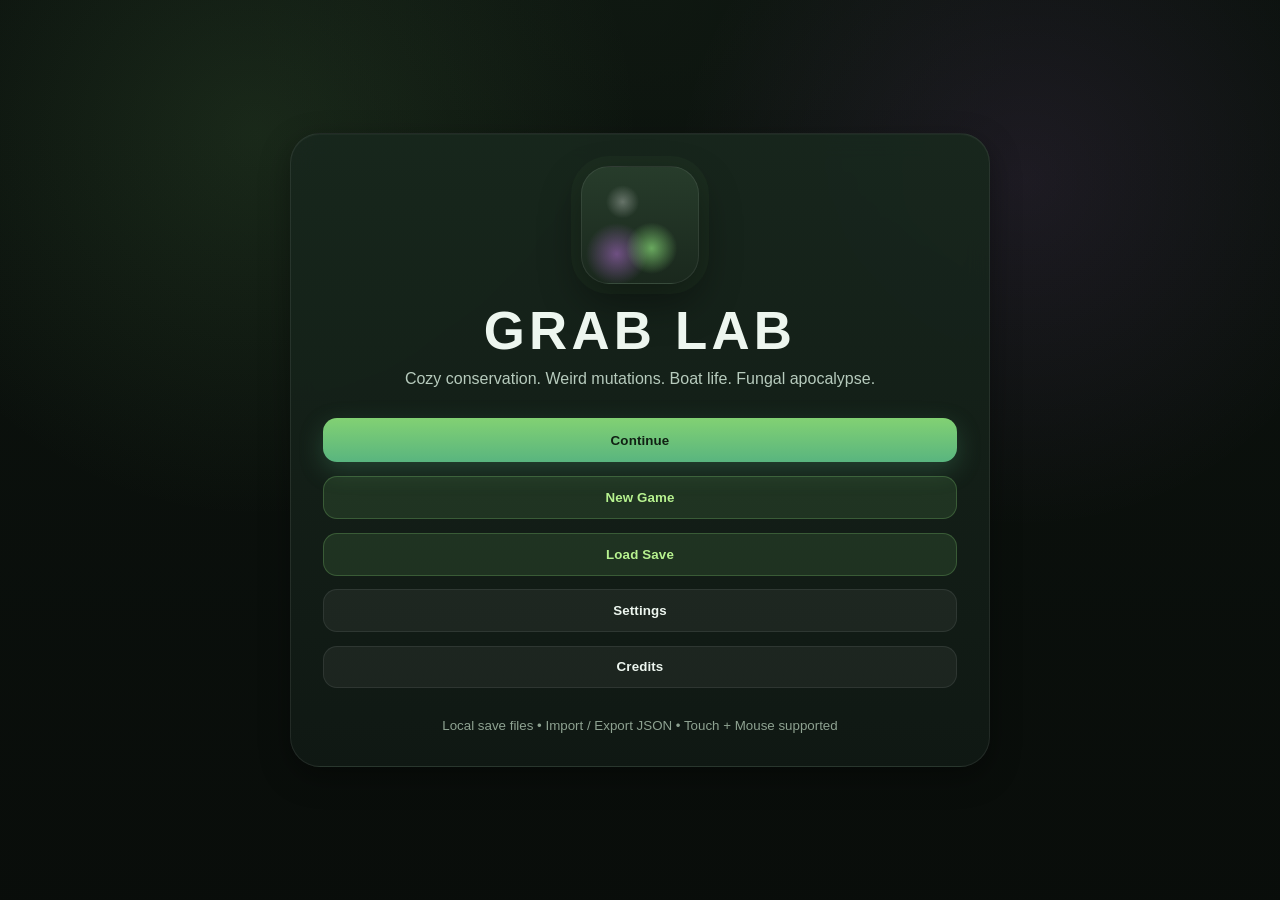
==== commit 66cc4938: "Map and breeding fixes working it out" ====
--- a/index.html
+++ b/index.html
@@ -231,6 +231,20 @@
             <canvas id="worldCanvas" width="1600" height="900" aria-label="World"></canvas>
             <canvas id="fxCanvas" width="1600" height="900" aria-label="Effects"></canvas>
 
+            <div id="worldNavControls" class="world-nav-controls" aria-label="World camera controls">
+              <button id="btnWorldPanUp" class="world-nav-btn world-nav-up" title="Scroll map up">▲</button>
+              <button id="btnWorldPanDown" class="world-nav-btn world-nav-down" title="Scroll map down">▼</button>
+              <button id="btnWorldPanLeft" class="world-nav-btn world-nav-left" title="Scroll map left">◀</button>
+              <button id="btnWorldPanRight" class="world-nav-btn world-nav-right" title="Scroll map right">▶</button>
+              <div class="world-zoom-cluster">
+                <button id="btnWorldZoomIn" class="world-tool-btn" title="Zoom in">＋</button>
+                <button id="btnWorldZoomOut" class="world-tool-btn" title="Zoom out">－</button>
+                <button id="btnWorldRecenter" class="world-tool-btn" title="Center on current controlled character">◎</button>
+                <button id="btnWorldToggleLabels" class="world-tool-btn" title="Toggle floating map labels">Labels</button>
+                <button id="btnWorldToggleBoat" class="world-tool-btn" title="Deploy or pack up the boat">Boat</button>
+              </div>
+            </div>
+
             <div id="interactionPrompt" class="interaction-prompt hidden">
               <div class="prompt-title" id="interactionTitle">Point of Interest</div>
               <div class="prompt-body" id="interactionBody">Tap to inspect.</div>
@@ -253,19 +267,28 @@
 
         <!-- Right Sidebar -->
         <aside id="rightSidebar" class="sidebar right-sidebar">
-          <div class="sidebar-section">
-            <h3>Party</h3>
-            <div id="partyRosterMini" class="party-mini-list"></div>
-          </div>
-
-          <div class="sidebar-section">
-            <h3>Nearby</h3>
-            <div id="nearbyList" class="stack-list"></div>
-          </div>
-
-          <div class="sidebar-section">
-            <h3>Activity Log</h3>
-            <div id="activityLog" class="log-box"></div>
+          <div class="sidebar-section collapsible-sidebar-section" data-collapse-key="party">
+            <div class="sidebar-section-header">
+              <h3>Party</h3>
+              <button class="mini-btn sidebar-collapse-btn" data-collapse-target="partyRosterMini" aria-label="Collapse Party">Hide</button>
+            </div>
+            <div id="partyRosterMini" class="party-mini-list collapsible-sidebar-body"></div>
+          </div>
+
+          <div class="sidebar-section collapsible-sidebar-section" data-collapse-key="nearby">
+            <div class="sidebar-section-header">
+              <h3>Nearby</h3>
+              <button class="mini-btn sidebar-collapse-btn" data-collapse-target="nearbyList" aria-label="Collapse Nearby">Hide</button>
+            </div>
+            <div id="nearbyList" class="stack-list collapsible-sidebar-body"></div>
+          </div>
+
+          <div class="sidebar-section collapsible-sidebar-section" data-collapse-key="activity">
+            <div class="sidebar-section-header">
+              <h3>Activity Log</h3>
+              <button class="mini-btn sidebar-collapse-btn" data-collapse-target="activityLog" aria-label="Collapse Activity Log">Hide</button>
+            </div>
+            <div id="activityLog" class="log-box collapsible-sidebar-body"></div>
           </div>
         </aside>
       </div>
@@ -353,17 +376,21 @@
     </section>
 
     <!-- Party Modal -->
-    <section id="partyModal" class="modal-window hidden draggable" data-modal="party" aria-label="Party">
-      <header class="modal-header drag-handle">
-        <h2>Party & Companions</h2>
-        <div class="modal-header-actions">
+    <section id="partyModal" class="modal-window hidden draggable large" data-modal="party" aria-label="Party">
+      <header class="modal-header drag-handle">
+        <h2>Party, Reserve & Captures</h2>
+        <div class="modal-header-actions">
+          <button id="btnPartyTabActive" class="secondary-btn">Active Party</button>
+          <button id="btnPartyTabReserve" class="secondary-btn">Reserve</button>
+          <button id="btnPartyTabCaptures" class="secondary-btn">All Captures</button>
+          <button id="btnPartyTabHabitats" class="secondary-btn">Habitats</button>
           <button class="modal-close-btn" data-close-modal="partyModal">✕</button>
         </div>
       </header>
       <div class="modal-body">
-        <div class="split-layout">
+        <div id="partyManagementRoot" class="party-management-layout">
           <div id="partyMemberList" class="card-list"></div>
-          <div id="partyMemberDetail" class="detail-panel">Select a companion.</div>
+          <div id="partyMemberDetail" class="detail-panel">Select a party member, reserve creature, capture, or habitat.</div>
         </div>
       </div>
     </section>
@@ -415,14 +442,42 @@
       <header class="modal-header drag-handle">
         <h2>Field Station Base</h2>
         <div class="modal-header-actions">
-          <button id="btnBaseTabStructures" class="secondary-btn">Structures</button>
-          <button id="btnBaseTabCreatures" class="secondary-btn">Habitats</button>
+          <button id="btnBaseTabOverview" class="secondary-btn">Overview</button>
           <button id="btnBaseTabStorage" class="secondary-btn">Storage</button>
           <button class="modal-close-btn" data-close-modal="baseModal">✕</button>
         </div>
       </header>
       <div class="modal-body">
-        <div id="basePanelContent" class="detail-panel">Base systems loading...</div>
+        <div id="basePanelContent" class="detail-panel">Base overview loading...</div>
+      </div>
+    </section>
+
+    <!-- Build Modal -->
+    <section id="buildModal" class="modal-window hidden draggable large" data-modal="build" aria-label="Build">
+      <header class="modal-header drag-handle">
+        <h2>Build & Structures</h2>
+        <div class="modal-header-actions">
+          <button id="btnBuildTargetBaseQuick" class="secondary-btn">Base</button>
+          <button id="btnBuildTargetBoatQuick" class="secondary-btn">Boat</button>
+          <button class="modal-close-btn" data-close-modal="buildModal">✕</button>
+        </div>
+      </header>
+      <div class="modal-body">
+        <div id="buildPanelContent" class="detail-panel">Build systems loading...</div>
+      </div>
+    </section>
+
+    <!-- Traps Modal -->
+    <section id="trapsModal" class="modal-window hidden draggable large" data-modal="traps" aria-label="Traps">
+      <header class="modal-header drag-handle">
+        <h2>Trap Yard</h2>
+        <div class="modal-header-actions">
+          <button id="btnTrapPlaceMode" class="secondary-btn">Place Trap</button>
+          <button class="modal-close-btn" data-close-modal="trapsModal">✕</button>
+        </div>
+      </header>
+      <div class="modal-body">
+        <div id="trapPanelContent" class="detail-panel">Trap systems loading...</div>
       </div>
     </section>
 
@@ -671,20 +726,23 @@
   <script src="js/saveLoad.js"></script>
   <script src="js/audio.js"></script>
   <script src="js/modal.js"></script>
-  <script src="js/ui.js"></script>
-  <script src="js/input.js"></script>
-  <script src="js/world.js"></script>
-  <script src="js/map.js"></script>
-  <script src="js/player.js"></script>
-  <script src="js/animals.js"></script>
-  <script src="js/breeding.js"></script>
-  <script src="js/combat.js"></script>
-  <script src="js/crafting.js"></script>
-  <script src="js/build.js"></script>
-  <script src="js/inventory.js"></script>
+  <script src="js/ui.js?v=20260504-stability-breeding"></script>
+  <script src="js/ui-icons.js?v=20260504-stability-breeding"></script>
+  <script src="js/ui-stability.js?v=20260504-stability-breeding"></script>
+  <script src="js/party-control.js?v=20260504-stability-breeding"></script>
+  <script src="js/input.js?v=20260504-stability-breeding"></script>
+  <script src="js/world.js?v=20260504-stability-breeding"></script>
+  <script src="js/map.js?v=20260504-stability-breeding"></script>
+  <script src="js/player.js?v=20260504-stability-breeding"></script>
+  <script src="js/animals.js?v=20260504-stability-breeding"></script>
+  <script src="js/breeding.js?v=20260504-stability-breeding"></script>
+  <script src="js/combat.js?v=20260504-stability-breeding"></script>
+  <script src="js/crafting.js?v=20260504-stability-breeding"></script>
+  <script src="js/build.js?v=20260504-stability-breeding"></script>
+  <script src="js/inventory.js?v=20260504-stability-breeding"></script>
   <script src="js/fishing.js"></script>
   <script src="js/tutorial.js"></script>
   <script src="js/admin.js"></script>
-  <script src="js/main.js"></script>
+  <script src="js/main.js?v=20260504-stability-breeding"></script>
 </body>
 </html>
--- a/style.css
+++ b/style.css
@@ -191,6 +191,19 @@
   padding: 1rem;
 }
 
+.card.selected,
+.party-management-card.selected,
+.nearby-card.selected {
+  border-color: rgba(130, 209, 115, 0.5);
+  box-shadow:
+    0 0 0 2px rgba(130, 209, 115, 0.12),
+    0 10px 30px var(--shadow);
+}
+
+.compact-card {
+  padding: 0.75rem;
+}
+
 .wide-panel {
   min-width: 0;
 }
@@ -326,6 +339,12 @@
   padding: 0.56rem 0.75rem;
 }
 
+.sidebar-collapse-btn {
+  min-width: 58px;
+  padding: 0.42rem 0.58rem;
+  font-size: 0.76rem;
+}
+
 .file-label {
   display: inline-flex;
   align-items: center;
@@ -707,6 +726,19 @@
   min-height: 0;
 }
 
+.right-sidebar {
+  min-height: 0;
+}
+
+.right-sidebar .sidebar-section {
+  flex: 0 0 auto;
+}
+
+.right-sidebar .sidebar-section:last-child {
+  flex: 1 1 240px;
+  min-height: 220px;
+}
+
 .sidebar-section {
   border-radius: 20px;
   padding: 0.85rem;
@@ -722,6 +754,27 @@
   font-size: 1rem;
 }
 
+.sidebar-section-header {
+  display: flex;
+  align-items: center;
+  justify-content: space-between;
+  gap: 0.55rem;
+}
+
+.sidebar-section-header h3 {
+  min-width: 0;
+}
+
+.collapsible-sidebar-body {
+  transition:
+    opacity var(--transition-fast),
+    max-height var(--transition-med);
+}
+
+.collapsible-sidebar-body.collapsed {
+  display: none !important;
+}
+
 .quick-action-grid {
   display: grid;
   grid-template-columns: repeat(2, minmax(0, 1fr));
@@ -730,6 +783,7 @@
 
 .log-box {
   min-height: 120px;
+  height: 100%;
   overflow: auto;
   border-radius: 14px;
   border: 1px solid var(--outline);
@@ -845,8 +899,10 @@
 
 .mini-map-shell {
   position: absolute;
-  right: 1rem;
+  left: calc(var(--sidebar-w) + 1rem);
+  right: auto;
   bottom: calc(var(--actionbar-h) + 1rem);
+  top: auto;
   width: var(--mini-map-size);
   border-radius: 22px;
   padding: 0.7rem;
@@ -862,6 +918,19 @@
   justify-content: space-between;
   margin-bottom: 0.55rem;
   font-weight: 700;
+  cursor: grab;
+}
+
+.mini-map-shell.expanded {
+  width: min(420px, calc(100vw - 2rem));
+}
+
+.mini-map-shell.collapsed {
+  width: 170px;
+}
+
+.mini-map-shell.collapsed .mini-map-header {
+  margin-bottom: 0;
 }
 
 #miniMapCanvas {
@@ -949,6 +1018,11 @@
   text-align: center;
 }
 
+.battle-slot.down {
+  opacity: 0.55;
+  filter: grayscale(0.4);
+}
+
 .battle-portrait {
   width: 88px;
   height: 88px;
@@ -957,6 +1031,10 @@
   background:
     radial-gradient(circle at 50% 35%, rgba(255,255,255,0.22), transparent 18%),
     linear-gradient(180deg, #48674e, #233326);
+}
+
+.battle-portrait.down {
+  opacity: 0.45;
 }
 
 .turn-order-strip {
@@ -977,6 +1055,12 @@
   border-radius: 999px;
   background: rgba(130, 209, 115, 0.1);
   border: 1px solid rgba(130, 209, 115, 0.22);
+}
+
+.turn-chip.active {
+  background: rgba(130, 209, 115, 0.22);
+  border-color: rgba(130, 209, 115, 0.46);
+  color: var(--accent-2);
 }
 
 .combat-command-shell {
@@ -1034,6 +1118,10 @@
   display: none !important;
 }
 
+.modal-backdrop.hidden {
+  display: none !important;
+}
+
 .modal-header {
   padding: 0.9rem 1rem;
   background: linear-gradient(180deg, rgba(255,255,255,0.05), rgba(255,255,255,0.02));
@@ -1045,6 +1133,10 @@
   cursor: grabbing;
 }
 
+.modal-header h2 {
+  margin-bottom: 0;
+}
+
 .modal-body {
   padding: 1rem;
   overflow: auto;
@@ -1061,14 +1153,16 @@
 .triple-layout,
 .map-layout,
 .settings-grid,
-.admin-layout {
+.admin-layout,
+.party-management-layout {
   display: grid;
   gap: 1rem;
 }
 
 .inventory-layout,
 .split-layout,
-.map-layout {
+.map-layout,
+.party-management-layout {
   grid-template-columns: 1fr 320px;
 }
 
@@ -1082,6 +1176,19 @@
 
 .admin-layout {
   grid-template-columns: 320px 1fr;
+}
+
+.overview-stat-grid {
+  display: grid;
+  grid-template-columns: repeat(auto-fill, minmax(150px, 1fr));
+  gap: 0.7rem;
+  margin-bottom: 1rem;
+}
+
+.base-overview-root,
+.habitat-management-block {
+  display: grid;
+  gap: 0.85rem;
 }
 
 .inventory-grid {
@@ -1131,6 +1238,22 @@
   overflow: auto;
 }
 
+#buildPanelContent,
+#trapPanelContent,
+#basePanelContent {
+  max-height: calc(100dvh - 11rem);
+  overflow: auto;
+}
+
+#partyMemberList {
+  max-height: calc(100dvh - 12rem);
+}
+
+#partyMemberDetail {
+  max-height: calc(100dvh - 12rem);
+  overflow: auto;
+}
+
 /* -------------------------------------------------------------------------- */
 /* Utility UI bits */
 /* -------------------------------------------------------------------------- */
@@ -1175,8 +1298,19 @@
   color: var(--info);
 }
 
-.accent-text {
+.accent-text,
+.success-text {
   color: var(--accent-2);
+}
+
+.nearby-card {
+  cursor: pointer;
+}
+
+.nearby-card:hover,
+.party-management-card:hover {
+  border-color: rgba(130, 209, 115, 0.34);
+  background: rgba(32, 48, 37, 0.96);
 }
 
 .fungus-pulse {
@@ -1249,7 +1383,8 @@
   .inventory-layout,
   .split-layout,
   .map-layout,
-  .admin-layout {
+  .admin-layout,
+  .party-management-layout {
     grid-template-columns: 1fr;
   }
 
@@ -1297,7 +1432,9 @@
   }
 
   .mini-map-shell {
+    left: auto;
     right: 0.6rem;
+    top: auto;
     bottom: calc(var(--actionbar-h) + 0.6rem);
     width: var(--mini-map-size);
     padding: 0.5rem;
@@ -1327,6 +1464,19 @@
     padding: 0.85rem;
   }
 
+  .modal-header {
+    align-items: flex-start;
+    flex-direction: column;
+  }
+
+  .modal-header-actions {
+    width: 100%;
+  }
+
+  .modal-header-actions input {
+    min-width: 0;
+  }
+
   .combat-arena {
     padding: 0.75rem;
     border-radius: 20px;
@@ -1387,6 +1537,15 @@
 
   .quick-action-grid {
     grid-template-columns: 1fr 1fr;
+  }
+
+  .admin-console-actions {
+    align-items: stretch;
+  }
+
+  .admin-console-actions > button,
+  .admin-console-actions > .file-label {
+    flex: 1 1 auto;
   }
 }
 
@@ -1450,4 +1609,161 @@
       0 0 0 14px rgba(130, 209, 115, 0.03),
       0 18px 40px rgba(0,0,0,0.4);
   }
-}+}
+/* -------------------------------------------------------------------------- */
+/* World Camera / Map Controls                                                */
+/* -------------------------------------------------------------------------- */
+.world-nav-controls {
+  position: absolute;
+  inset: 0;
+  z-index: 18;
+  pointer-events: none;
+}
+
+.world-nav-btn,
+.world-tool-btn {
+  pointer-events: auto;
+  border-radius: 999px;
+  background: rgba(10, 16, 12, 0.76);
+  border: 1px solid rgba(237, 246, 239, 0.16);
+  color: var(--text);
+  min-width: 38px;
+  min-height: 38px;
+  padding: 0.45rem 0.65rem;
+  box-shadow: 0 8px 20px rgba(0,0,0,0.32);
+  backdrop-filter: blur(8px);
+}
+
+.world-nav-btn:hover,
+.world-tool-btn:hover {
+  background: rgba(130, 209, 115, 0.22);
+  border-color: rgba(130, 209, 115, 0.42);
+}
+
+.world-nav-up,
+.world-nav-down,
+.world-nav-left,
+.world-nav-right {
+  position: absolute;
+}
+
+.world-nav-up {
+  top: 0.7rem;
+  left: 50%;
+  transform: translateX(-50%);
+}
+
+.world-nav-down {
+  bottom: 0.7rem;
+  left: 50%;
+  transform: translateX(-50%);
+}
+
+.world-nav-left {
+  left: 0.7rem;
+  top: 50%;
+  transform: translateY(-50%);
+}
+
+.world-nav-right {
+  right: 0.7rem;
+  top: 50%;
+  transform: translateY(-50%);
+}
+
+.world-zoom-cluster {
+  position: absolute;
+  right: 0.8rem;
+  top: 0.8rem;
+  display: flex;
+  gap: 0.4rem;
+  align-items: center;
+  flex-wrap: wrap;
+  justify-content: flex-end;
+  max-width: 280px;
+  pointer-events: auto;
+}
+
+.world-tool-btn {
+  font-weight: 800;
+  font-size: 0.9rem;
+}
+
+#btnWorldToggleLabels,
+#btnWorldToggleBoat {
+  border-radius: 14px;
+  min-width: 64px;
+}
+
+.world-viewport.dragging-map {
+  cursor: grabbing;
+}
+
+.world-viewport.can-drag-map {
+  cursor: grab;
+}
+
+@media (max-width: 800px) {
+  .world-zoom-cluster {
+    left: 0.6rem;
+    right: 0.6rem;
+    top: 0.5rem;
+    max-width: none;
+    justify-content: center;
+  }
+
+  .world-nav-btn,
+  .world-tool-btn {
+    min-width: 34px;
+    min-height: 34px;
+    padding: 0.38rem 0.5rem;
+    font-size: 0.82rem;
+  }
+}
+
+.party-control-panel {
+  margin-bottom: 0.85rem;
+}
+
+.party-control-grid {
+  display: grid;
+  grid-template-columns: repeat(auto-fit, minmax(160px, 1fr));
+  gap: 0.55rem;
+  margin-top: 0.65rem;
+}
+
+.party-control-btn {
+  display: flex;
+  flex-direction: column;
+  align-items: flex-start;
+  gap: 0.18rem;
+  text-align: left;
+  min-height: 82px;
+}
+
+.party-control-btn span,
+.party-control-btn small {
+  color: var(--text-dim);
+  font-weight: 500;
+}
+
+/* -------------------------------------------------------------------------- */
+/* Grab Lab patch: controlled party member + structure map drawings            */
+/* -------------------------------------------------------------------------- */
+.party-mini-card {
+  cursor: pointer;
+  border-color: var(--outline);
+}
+
+.party-mini-card:hover,
+.party-mini-card:focus-visible {
+  border-color: rgba(130, 209, 115, 0.42);
+  background: rgba(32, 48, 37, 0.96);
+}
+
+.party-mini-card.selected {
+  border-color: rgba(130, 209, 115, 0.62);
+  box-shadow:
+    0 0 0 2px rgba(130, 209, 115, 0.14),
+    0 10px 30px var(--shadow);
+}
